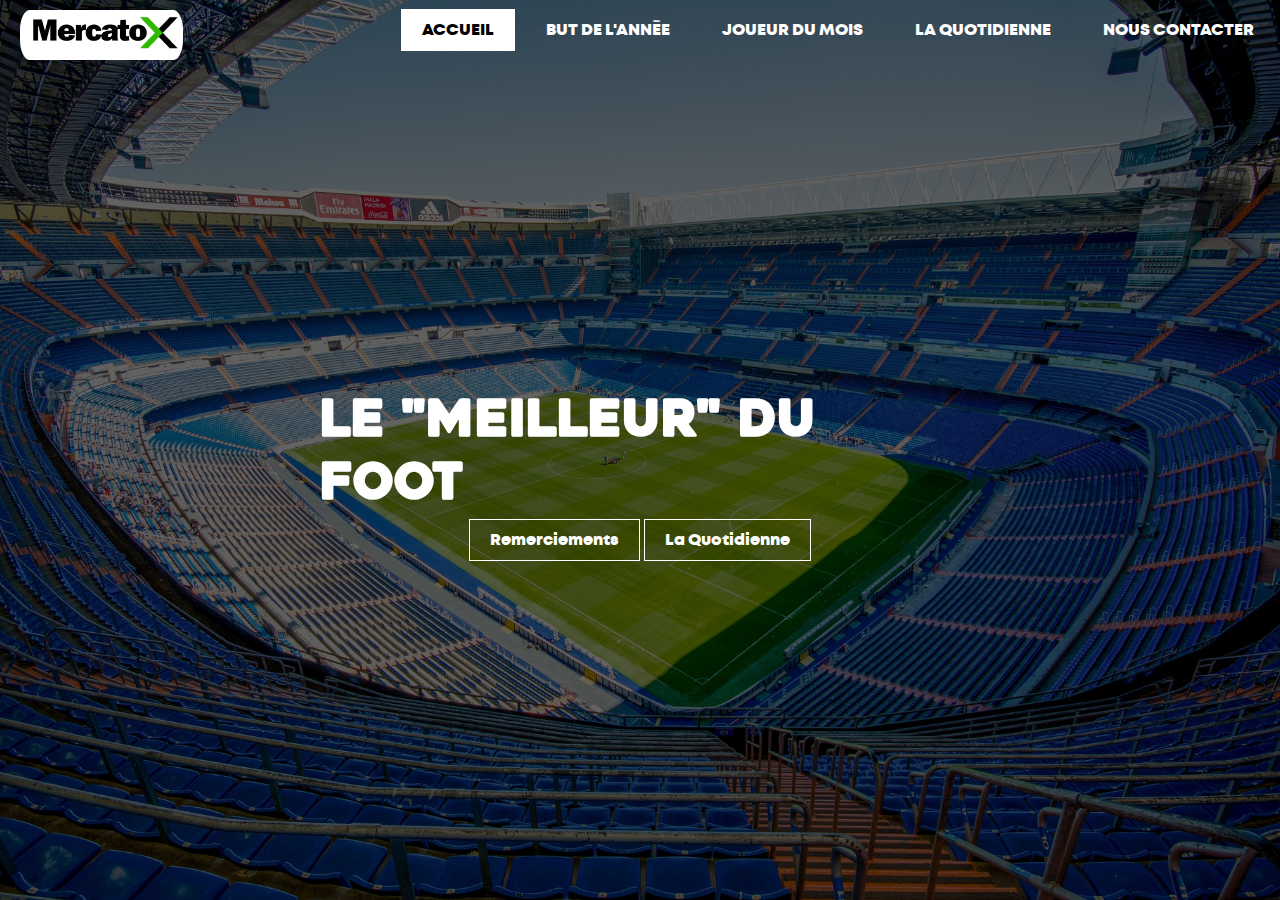
==== index.html @ 40fcdbf8 "r" ====
<!DOCTYPE html>
<html lang="fr">
<head>
    <meta charset="UTF-8">
    <meta name="viewport" content="width=device-width, initial-scale=1.0">
    <link rel="stylesheet" href="Accueil/style.css">
    <link rel="icon" href="https://Ezreal72.github.io/Accueil/Images/Logo.jpg">
    <title>Mercatox</title>
</head>
<body>
    <header> 
        <div class="principale">
            <div class="logo">
                <a href="https://Ezreal72.github.io"><img class="logo_a" src="Accueil/Images/Mercato.png"></a>
            </div>
            <ul>
                <li class="active">
                    <a href="https://Ezreal72.github.io">Accueil</a>
                </li>
                <li>
                    <a href="https://Ezreal72.github.io/GOTY/GOTY.html">But de l'année</a>
                </li>
                <li>
                    <a href="https://Ezreal72.github.io/POTM/potm.html">Joueur du mois</a>
                </li>
                <li>
                    <a href="https://Ezreal72.github.io/Quotidienne/quotidienne.html">La Quotidienne</a>
                </li>
                <li>
                    <a href="https://Ezreal72.github.io/Contact/contact.html">Nous contacter</a>
                </li>
            </ul>
        </div>
        <div class="titre">
            <h1>LE "MEILLEUR" DU FOOT</h1>
        </div>
        <div class="bouton">
            <a href="https://Ezreal72.github.io/Remerciements/remerciement.html" class="btn">Remerciements</a>
            <a href="https://Ezreal72.github.io/Quotidienne/quotidienne.html" class="btn">La Quotidienne</a>
        </div>
    </header>
</body>
</html>
---- Accueil/style.css ----
*{
    padding: 0;
    margin: 0;
    box-sizing: border-box;
    font-family: century;
}

header{
    background-image:linear-gradient(rgba(0,0,0,0.6),rgba(0,0,0,0.6)), url(./Images/Font_accueil.jpg);
    height: 100vh;
    background-size: cover;
    background-position: center;   
}

.logo_a{
    padding: 10px 20px;
    position: absolute;
    width: 203px;
    height: 70px;
    border-radius: 30px;
    display: flex;
}

ul{
    list-style: none;
    float: right;
    display: flex;
    margin-top: 20px;
}

ul li a{
    text-decoration: none;
    color: #fff;
    padding: 10px 20px;
    text-transform: uppercase;
    border: 1px solid transparent;
    margin: 5px;
    font-weight: 500;
    transition: 0.6s;
    font-family: 'montheavy_demo';
}

@font-face {
    font-family: 'montheavy_demo';
    src: url('https://ezreal72.github.io/POTM/Police/mont-heavydemo-webfont[1].woff2') format('woff2'),
         url('https://ezreal72.github.io/POTM/Police/mont-heavydemo-webfont[1].woff') format('woff');
    font-weight: normal;
    font-style: normal;

}

ul li a:hover{
    background-color: #fff;
    color:black;
}

ul li.active a{
    background: #fff;
    color: #000;
}

.principale{
    max-width:114rem;
    margin: 0 auto;
}

.titre{
    position: absolute;
    top: 50%;
    left: 50%;
    transform: translate(-50%, -50%);
}

.titre h1{
    color:#fff;
    font-size: 50px;
    font-weight: bold;
    font-family: 'heavitasregular';
}

@font-face {
    font-family: 'heavitasregular';
    src: url('https://ezreal72.github.io/POTM/Police/heavitas-webfont[1].woff2') format('woff2'),
         url('https://ezreal72.github.io/POTM/Police/heavitas-webfont[1].woff') format('woff');
    font-weight: normal;
    font-style: normal;

}

.bouton{

    position: absolute;
    top: 60%;
    left: 50%;
    transform: translate(-50%, -50%);
}

.bouton a{
    text-decoration: none;
    color: #fff;
    padding: 10px 20px;
    border: 1px solid #fff;
    font-family: 'montheavy_demo';
}

.btn{
    transition: 00.6s ease;
}

.btn:hover{
    background: #fff;
    color:#000;
}
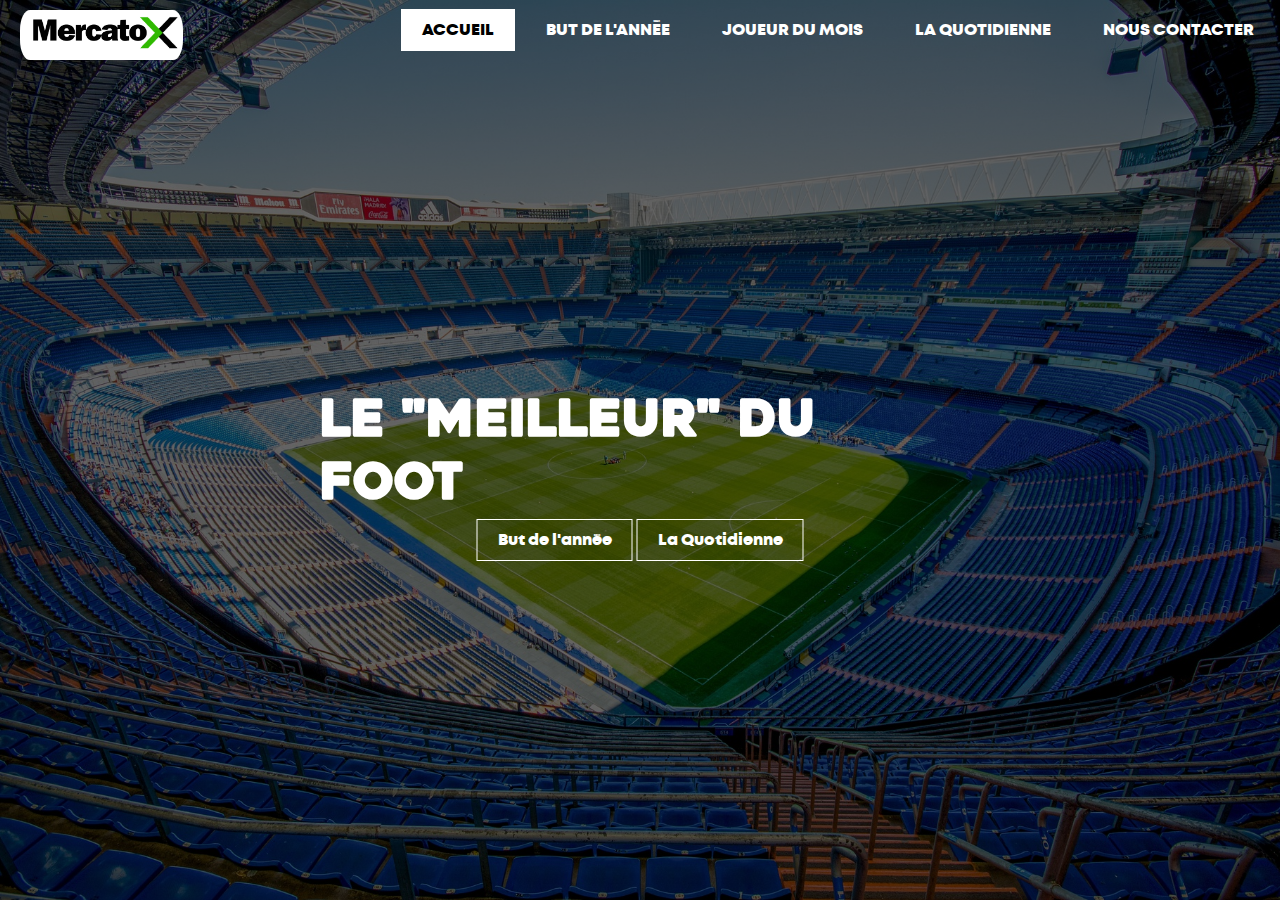
==== commit c4214cb6: "r" ====
--- a/index.html
+++ b/index.html
@@ -35,7 +35,7 @@
             <h1>LE "MEILLEUR" DU FOOT</h1>
         </div>
         <div class="bouton">
-            <a href="https://Ezreal72.github.io/Remerciements/remerciement.html" class="btn">Remerciements</a>
+            <a href="https://Ezreal72.github.io/GOTY/GOTY.html" class="btn">But de l'année</a>
             <a href="https://Ezreal72.github.io/Quotidienne/quotidienne.html" class="btn">La Quotidienne</a>
         </div>
     </header>
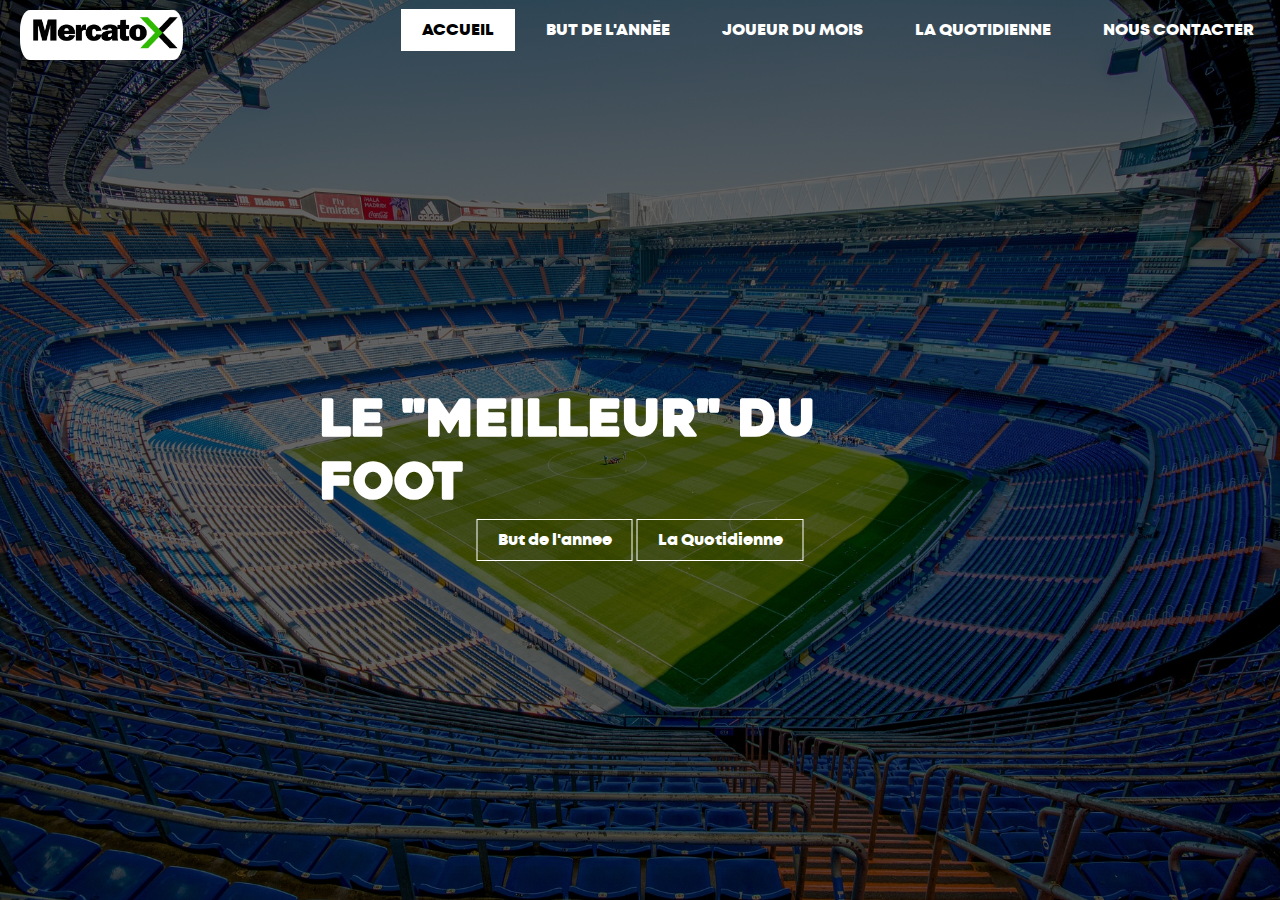
==== commit ac21dde3: "r" ====
--- a/index.html
+++ b/index.html
@@ -35,7 +35,7 @@
             <h1>LE "MEILLEUR" DU FOOT</h1>
         </div>
         <div class="bouton">
-            <a href="https://Ezreal72.github.io/GOTY/GOTY.html" class="btn">But de l'année</a>
+            <a href="https://Ezreal72.github.io/GOTY/GOTY.html" class="btn">But de l'annee</a>
             <a href="https://Ezreal72.github.io/Quotidienne/quotidienne.html" class="btn">La Quotidienne</a>
         </div>
     </header>
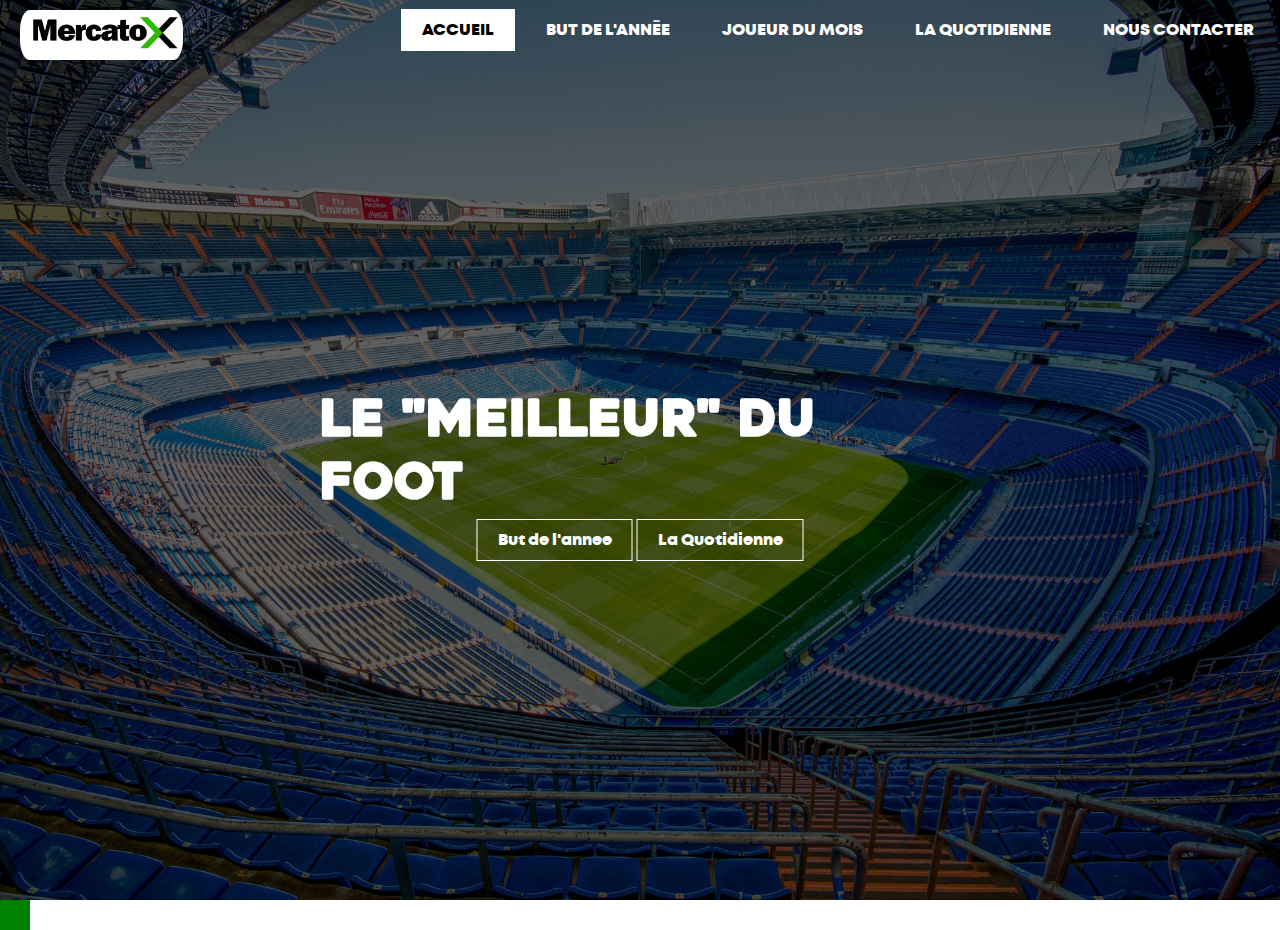
==== commit 7498d048: "r" ====
--- a/index.html
+++ b/index.html
@@ -6,6 +6,48 @@
     <link rel="stylesheet" href="Accueil/style.css">
     <link rel="icon" href="https://Ezreal72.github.io/Accueil/Images/Logo.jpg">
     <title>Mercatox</title>
+    <!--- &@@@@@@@@@@@@@@@@@@@@@@@@@@&#(#&@@@@@@@@@@@@@@@@@@@@@@&&&@@@@@@@@&&&&@@@@@@@@@@@@@@@@@@@@@@@@@@@@@@@@@@@@@@@@@@@@@@@@@@@@@@@@@@@@@@@@@@@@@@@@@@@@@@@@@@@@@@@@@@@@@@@@@@@@@@@&%##(*,/(&@@@@@@@@@@@@@@@@@@
+&@@&@@@@@@@@@@@@@@@@@@@@@&&%/#%@@@@@@@@@@@@@@@@@@@@@@@&&&&@@@@@@@&&&&@@@@@@@@@@@@@@@@@@@@@@@@@@@@@@@@@@@@@@@@@@@@@@@@@@@@@@@@@@@@@@@@@@@@@@@@@@@@@@@@@@@@@@@@@@@@@@@@@@@@@@@@&%#((**/%@@@@@@@@@@@@@@@@@@
+&@@@@@@@@@@@@@@@@@@@@@@@@@&(#%@&&&&@@@@&&@@@%##%@@@@&&&&@&&&&@@@@%##%@@@@@@@&&@&@@&&&@@@@@@@&@@@@@@@@@@@@@@@@@@@@@@@@@@&###&@@@@@&###&@@@@@@@@&@@@@@@@@@@@@@@&@@@@@@@@@@@@@@@@&##((*.(&@@@@@@@@@@@@@@@@@
+@@@@@@@@@@@@@@@@@@@@@@@@@&%(#&&    @(   ,&        (@    @    %%        &@@@@.   (@   &&      ,@@@@,       .@/      @@,        @*   .    @(      ##        (@.      @       @@@@&##((//%%@@@@@@@@@@@@@@@@
+&@@@@@@@@@@&&&&&&&&@&@&@@&/#%@@.   #.   ((   *%    @    @.   %(   /%***%@@@@,    #   %@    @@@@@@@,   ((   @.  .   %@.   %*,*,@    %/,,*@(   ,@@@#   .@   .@.   %@@@@@    /@@@@@%##((/%%&@@@@@@@@@@@@@@@
+&@@@@@@@@&@@&&&&&&&&&&&@&#(#&@@#   ,    @#   ,%    @.   &.   #@/     .&@@@@@,        %@      (@@@@*        &   (   ,@@.     *@@@.     *@@#      &#       ,@@.      @@*   .@@@@@@@%##(((%&%@@@@@@@@@@@@@@
+@@@@@@@@@@@@@&&&@&&&&&&&%/#&@@@@        @#   ,&    @.   &,   (@%%%#.   *@@@@,  .     %@    @@@&&&@*   *&@@@(   #,   @&%%%(    %&%%%(    %#   ,@@@%   .&   .@.   %@@@%    @@@@@@@@&#####%%%%@@@@@@@@@@@@@
+@@@@@@@@@@@@@@&&&&&@@&&&(##&@@@@/      /@%   .&    @,   %*   (&   /@   .@@@@*   @    #@    ###@**&*   *%/(@.        (*   @/   (*   &(   ##   .%%&%   .@   .@.   (%%@    #%%@@@@@@@&#####%%#@@@@@@@@@@@@@
+@@@@@@@@@@@@@&&@@&@@@@&%(#&@@@@@@      %@@&      ,@@@/      (@@&      .@@@@@*   @#   #@       @*,%/   *&((&    @&    @/      /@@/      *@#      ,%   .@   .@.      /       @@@@@@@@%######%#@@@@@@@@@@@@
+@@@@@@@@&&@&&&&&&&&@&&&##%&@@@@@@@@@@@@@@@@@@@@@@@@@@@@@@@@@@@@@@@@@@@@@@@@@@@&%#(.......,*****,,,***//****////((%#@@@@@@@@@@@@@@@@@@@@@@@@@@@@@@@@@@@@@@@@@@@@@@@@@@@@@@@@@@@@@@@@&%###(###%@@@@@@@@@@@
+@@@@&&&&@@@&&&@@@&&@&&%##@@@@@@@@@@@@@@@@@@@@@@@@@@@@@@@@@@@@@@@@@@@@@@@@@@@@&%#,.,,,.,*,,,,,,,,,,,,,******//////(#%&@@@@@@@@@@@@@@@@@@@@@@@@@@@@@@@@@@@@@@@@@@@@@@@@@@@@@@@@@@@@@@@&%%%###(#&@@@@@@@@@@
+@@&&@@&@@@@@@@@@&@&@&&(#%&@@@@@@@@@@@@@@@@@@@@@@@@@@@@@@@@@@@@@@@@@@@@@@@@@&&%(,,*,*,,***,,,,,,,,,,,,*****//*//(((#%%&&&@@@@@@@@@@@@@@@@@@@@@@@@@@@@@@@@@@@@@@@@@@@@@@@@@@@@@@@@@@@@@&%%##(##%@@@@@@@@@@
+&@@@@@@@@@@&@@@@@@&@&%##&&@@@@@@@@@@@@@@@@@@@@@@@@@@@@@@@@@@@@@@@@@@@@@@@&&&/,.,,/,********,,,.,,,,,,,***///(/**//((#%%%%&&@@@@@@@@@@@@@@@@@@@@@@@@@@@@@@@@@@@@@@@@@@@@@@@@@@@@@@@@@@@&%%###(#%@@@@@@@@@
+@@@@@@@@@@@@@@@@@@@&&(#&@@@@@@@@@@@@@@@@@@@@@@@@@@@@@@@@@@@@@@@@@@@@@@@@&(*.,.,,***/*****,,,,,,,,.,*/(((((/(/((////((#(#%#&&&@@@@@@@@@@@@@@@@@@@@@@@@@@@@@@@@@@@@@@@@@@@@@@@@@@@@@@@@@@&%%##(((%@@@@@@@@
+@@@@@@@@@@@@@@@@@@&&###@@@@@@@@@@@@@@@@@@@@@@@@@@@@@@@@@@@@@@@@@@@@@@@&&#/**,*,/((/((/***///*,,,,*/*******/(//((//*//(((#%&&@&&@@@@@@@@@@@@@@@@@@@@@@@@@@@@@@@@@@@@@@@@@@@@@@@@@@@@@@@@@&%#(((/#%@@@@@@@
+&&@@&@&@@@@@@@@@@@&&#%&@@@@@@@@@@@@@@@@@@@@@@@@@@@@@@@@@@@@@@@@@@@@@@@@%(/(////(#(((/*/(((/***,*////***/**/////(*/**//((##%&&&@@@@@@@@@@@@@@@@@@@@@@@@@@@@@@@@@@@@@@@@@@@@@@@@@@@@@@@@@@@&%##(//#&@@@@@@
+@@@@@@@@@@@@@@@@@&&#%%@@@@@@@@@@@@@@@@@@@@@@@@@@@@@@@@@@@@@@@@@@@@@@@&&#//*/*/((((//****,,*,******,,,,,,****////*****/((((%%%&&&@@@@@@@@@@@@@@@@@@@@@@@@@@@@@@@@@@@@@@@@@@@@@@@@@@@@@@@@@@%%###(/%&@@@@@
+@@@@@@@@@@@@@@@@@&&##&@@@@@@@@@@@@@@@@@@@@@@@@@@@@@@@@@@@@@@@@@@@@@@&#*,,.,///((#(/*******,,*****/*,,********//(****/((/(((#%%%&@@@@@@@@@@@@@@@@@@@@@@@@@@@@@@@@@@@@@@@@@@@@@@@@@@@@@@@@@@@%%%#((#%@@@@@
+@@@@@@@@@@@@@@@@@&#%#@@@@@@@@@@@@@@@@@@@@@@@@@@@@@@@@@@@@@@@@@&&&%#//,***//(/(((##//****,,,*/*,**//*,,*****//((((//**/*//((#((%&&&@@@@@@@@@@@@@@@@@@@@@@@@@@@@@@@@@@@@@@@@@@@@@@@@@@@@@@@@@&%%%#(/(#@@@@
+@@@@@@@@@@@@@@@@&%##&@@@@@@@@@@@@@@@@@@@@@@@@@@@@@@@@@@@&&&&&%%((**/**,/**///#((((/(///**,*(((//(((/,,**////((((##(****/*/((((#%&%%&&@&&@@@@@@@@@@@@@@@@@@@@@@@@@@@@@@@@@@@@@@@@@@@@@@@@@@@@&%####((#(/(
+@@@@@@@@@@@@@@@@&#%%@@@@@@@@@@@@@@@@@@@@@@@@@@@@@@@@@@@@&&&&#((*,.,,//***/(//(/((///////*,**////////*,*////////((((((**/((////(###&%&&@@&@@@@@@@@@@@@@@@@@@@@@@@@@@@@@@@@@@@@@@@@@@@@@@@@@@@&%%%###/**,*
+@@@@@@@@@@@@@@@&%##&@@@@@@@@@@@@@@@@@@@@@@@@@@@@@@@@@@@@&#%(*,**/((((///((/((//((/////*************************//(##///*(#(//*/#%%#&&%##&@@@@@@@@@@@@@@@@@@@@@@@@@@@@@@@@@@@@@@@@@@@@@@@@@%%%&%%#/*,,*/(
+@@@@@@@@@@@@@@@&#%%@@@@@@@@@@@@@@@@@@@@@@@@@@@@@@@@@@@@&&&&%/(%%##/(///(**//*/(((//******/((##((((##///****/////*/((/////###/*/%%%%#%&&&@@@@@@@@@@@@@@@@@@@@@@@@@@@@@@@@@@@@@@@@@@@@@@@@&#/**///(#(/////
+@@@@@@@@@@@@@@&%%%&@@@@@@@@@@@@@@@@@@@@@@@@@@@@@@@@@@@@@@@&#%&&%#((/////**//*((/////********//***////**//**//(((////(/(/*###(//###%%%#%%&&@@@@@@@@@@@@@@@@@@@@@@@@@@@@@@@@@@@@@@@@@@@@@@@#%//(///#/***//
+@@@@@@@@&&@@@&&%%(&@@@@@@@@@@@@@@@@@@@@@@@@@@@@@@@@@&&&&&&&%%#((*,***//(/*///(////****//******////*****////*/(((//(((((((#####(((//(((%#####((%@@@@@@@@@@@@@@@@@@@@@@@@@@@@@@@@@@@@@@@@@@#&@@@&%/**/////
+@@@@@@@&&&&&&%*%%&@@@@@@@@@@@@@@@@@@@@@@@@@@&@@@&%#%(/((((((*/*,,,.,*//**//((///(//*/*********///*/****////*(((/(//(%%(#(/((######(((##(#(####%%&@@@@@@@@@@@@@@@@@@@@@@@@@@@@@@@@@@@@@@@@%%@@@&%%#(////(
+@@@@&&&&%/.,#%#%%&@%%&%#&@@@@@@@@@@@@@@@@@@&%(#%#((#((((((((/*,****///**/*/#(/(((//**/*****************/////(((((((#%###((/(#############(((#(((###%&@@@@@@@@@@@@@@@@@@@@@@@@@@@@@@@@@@@@&#&@@@%#(///((/
+&@%**/(((/(#%%#%%/(&%((#&@@@@@@@@@@@@@@&####(((##((##(#(((((/(////#(((///##((/(((////*********************///((((((#%####(#(##%%%##%###((############(((#%@@@@@@@@@@@@@@@@@@@@@@@@@@@@@@@&#%@@@&&%#(/***
+&//(#%#///****#&&&&%%%&&@@@@@@@@@@%#(((////(##((############(#((//##%%(/(##((((((/////**************/*****////((((((##((///#(#%#%%%%###((###%%%############%@@@@@@@@@@@@@@@@@@@@@@@@@@@@@&##&@@@@&%%&&&&
+/((##///((/*//(#%&&@@@@@@@@@@@#////(/(##%%%###%#########%%##((##((##%#(/(#((((#(///////*/****/*******/******//((((#((##((//#((%%%###%%%#################%%%%%%&@@@@@@@@@@@@@@@@@@@@@@@@@@&##%@@@@&@@@%##
+####(((///**///(#%%%&@@@@@@&#%&&&&%%%%%%##############%%%##%#####%%%#%#%(((((#(/((#@@@@@@&&%(////&@@@@@@@&/*///%@@@@@@@%(#(((##%&%######%#############%%%%#######&@@@@@@@@@@@@@@@@@@@@@@@%#%%&@@@&&@@&%%
+####(//**/*/////((%#(((((/((((###%%%%#%%%%%%%#######%%%%%#%%##%%%%%(*%#%####(#((((@           %%&.       .@*(&          ,@((#%#%&%#/#%%%%%%#%########%%###########(((%@@@@@@@@@@@@@@@&%%###%#%@@@&&&&@&%
+#####((//**///(##%&%%####(##%%###(#%%%&%%%%#######%%&%%%#%&%%%%#%%%%%#%(##%%%(((((@.     @,    &@         &(@.    (@.    %%/#%%&%%%%%&%%#%%%##########################%@@&#&%#%%%&%#%#%%#%(%#%@@@@&&&@@&
+####((((((/(##((#%&&&&&%%%##(((#%&&&&&&%%%#####%%%&&&%%%%&%%##(%&##%%%%%#%%%##((((@.     @(    &#    ,    *&@.     &&&&&&@%#(%%%&&&%%#(%%&%%%%#########%#############%#####%#&%%%#%##&&&%%##%%&@@@@@@@@@
+######(/**//**/#%&@&&&&&%%%&&&%&&&&&&&&%%%###%%&&&%%##%%%%%%%%%&%%%#(#%%%%%###(##(@,     .     &*    %.    @(@        ,@%####(###&&&%#%%%&&%%############%%###########%###%%&%%&%%%#%&&&&&##%#%@@@@@@@@@
+%%#######(#(#%%&@@&&@&&&&&%%@@@&&&&&&&%%%%%%%%&&%%%%%%%%%%%%%%%&%%%%%%##(%#(%%%%#(&*         .&@     @/    ##**&@.       %#####(#%&&&&&%&&&&&%%%#%%%%#%%%#%%%%%#####%%%%%%%%&%%&&&&%&&&&&&##%#%@@@@@@@@@
+&#&&&&&&&&@@@@@@&&&&@&&&@&&&&@@@@@@@&&&&%%%%%&%%%%%%%%%%%%%%%%%&%%%&%%%%%#(#%%%%%#&*     @/*//(%           .@*    *@,    .@%%%%%%%&&&&&&%#&&%%%%%%#%%%%%#%%%%%%&&%%%%%%&%%#%@%&@&&&&&&&&&%##%%%&@@@@@@@&
+%%@@@@@@&@@@@@@&@&&@@@&&@@&&&&&&@@@@@@@&&&&&&%%&%%%%%%%%%%%%%%%&%%%&%%%&&&%%%%&%%#&/     @////&/            %(    ,@#     @&%%%%%%%&&%%&&&%%%&&%%%%#%%%%%%%%%%&&&&&%%%%&&%%&@&%&&&&&&&&&&&##%%%&@@@@@@@&
+%&@@@@@&&@@@@@@@@@@@@@@@@@@@&&&%%&&@@@@@&&&&&&&%%%%%&%%%%%%%%%%&%%%&%&&&&&&%%%&%%#&/     @////@      @@     *@.          #@%%%#%#%%%&&%%%%%%%%%&&%%%%%%%%%%&%%%%%%&&&&&%%#%&@&&&&&&&&&&&&&%#%&%%@@@@@@&%
+&&&&@@&%&@@@@@@@@&&@@@@@&@@@@&&&&&&&&&@@@&&&&%%%%%%%&%%%%%%%%%%&%%%&%&&&&%##%#(%&%%@@@@@@&////@@@@@@@#%@@@@@@%/(@@&%%@@@&%%&&&&%%%%%%%&%%%%%%%%%%%%%%%%%%%%%%%%%&&%%%%%%##%&@@&&&&&&&&&&&&&%%&%%@@@@@@&%
+&&&&@&&&&@@@@@@@&@&@@@@@@@@@@&&&&&&&&&&&&&%%%%%%%&&&&%%%%%%%%%%%%%%&#%&%&&%&&%%#&&&&#((((((//(//(////////////////////(#%&%&&&%&%&&%%%&&&%##%%%%%%%%%%%%%%%%%%%%%%%%###%##%%&@@&&&&&&&&&&&&&&%&&%&@@@@@&%
+&&&@@&%%@@@@@@@@@@@@@@@@@@@@@@&&&&&&&&&&&%&&%%%%%&&%%%%%%%%%%%%%&%%&%%&&&%%&&&%%&&&&%#(/((((/((/((////((/////////////((#&&&&&%&%%%%%&&&&&%%%%%%%%#%%%%%%%%%%%%%%%%####%%%%%&@@&&&&&&&&&&&&&&&%&&%@@@@@&%-->
 </head>
 <body>
     <header> 
@@ -39,5 +81,6 @@
             <a href="https://Ezreal72.github.io/Quotidienne/quotidienne.html" class="btn">La Quotidienne</a>
         </div>
     </header>
+    <div id="carre"></div>
 </body>
 </html>
--- a/Accueil/style.css
+++ b/Accueil/style.css
@@ -110,4 +110,13 @@
 .btn:hover{
     background: #fff;
     color:#000;
+}
+
+/*Carre*/
+
+#carre {
+    height: 30px;
+    width: 30px;
+    background : green;
+    position: absolute;
 }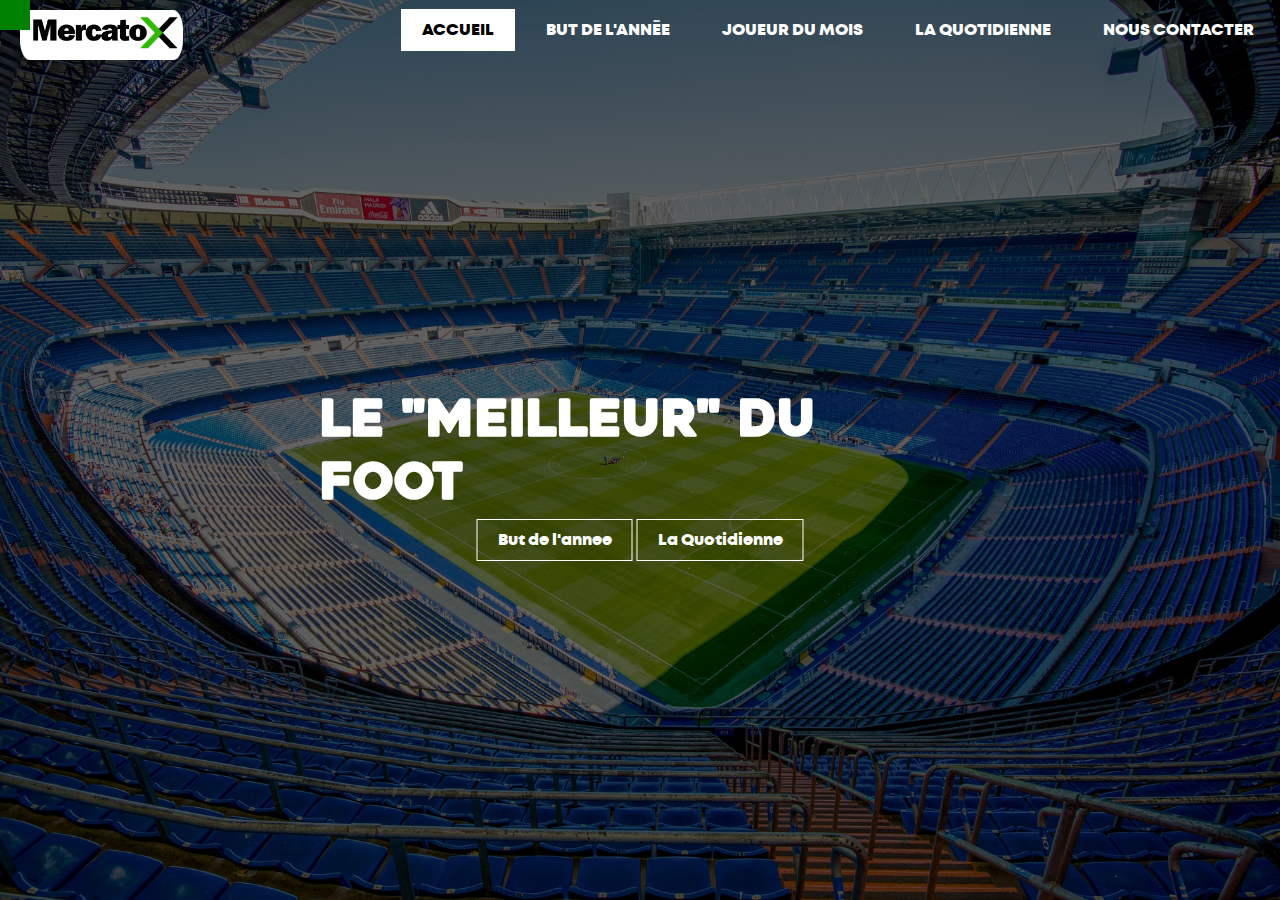
==== commit 7982e27c: "r" ====
--- a/index.html
+++ b/index.html
@@ -80,7 +80,8 @@
             <a href="https://Ezreal72.github.io/GOTY/GOTY.html" class="btn">But de l'annee</a>
             <a href="https://Ezreal72.github.io/Quotidienne/quotidienne.html" class="btn">La Quotidienne</a>
         </div>
+        <div id="carre"></div>
     </header>
-    <div id="carre"></div>
+
 </body>
 </html>
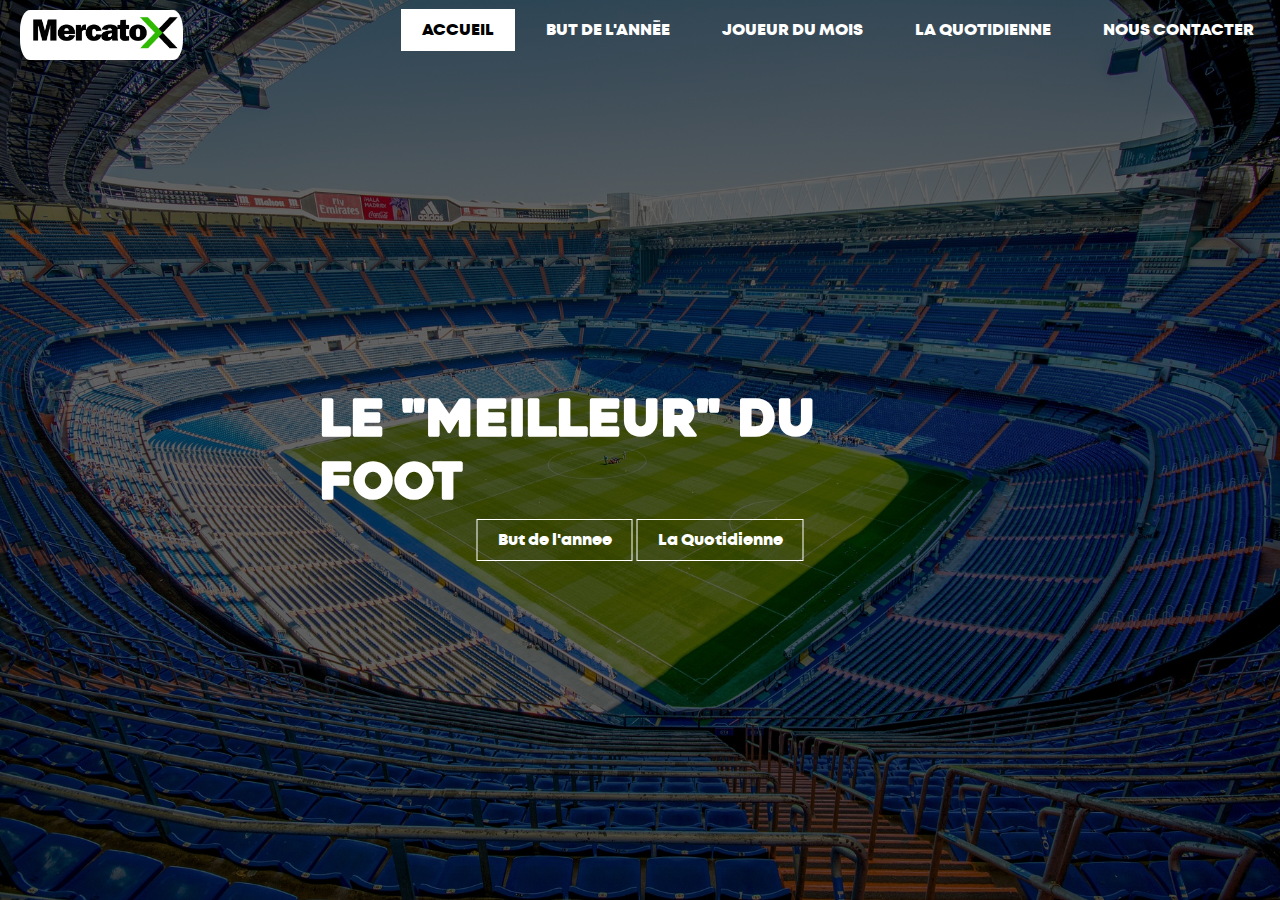
==== commit 60501cb1: "r" ====
--- a/index.html
+++ b/index.html
@@ -6,48 +6,6 @@
     <link rel="stylesheet" href="Accueil/style.css">
     <link rel="icon" href="https://Ezreal72.github.io/Accueil/Images/Logo.jpg">
     <title>Mercatox</title>
-    <!--- &@@@@@@@@@@@@@@@@@@@@@@@@@@&#(#&@@@@@@@@@@@@@@@@@@@@@@&&&@@@@@@@@&&&&@@@@@@@@@@@@@@@@@@@@@@@@@@@@@@@@@@@@@@@@@@@@@@@@@@@@@@@@@@@@@@@@@@@@@@@@@@@@@@@@@@@@@@@@@@@@@@@@@@@@@@@&%##(*,/(&@@@@@@@@@@@@@@@@@@
-&@@&@@@@@@@@@@@@@@@@@@@@@&&%/#%@@@@@@@@@@@@@@@@@@@@@@@&&&&@@@@@@@&&&&@@@@@@@@@@@@@@@@@@@@@@@@@@@@@@@@@@@@@@@@@@@@@@@@@@@@@@@@@@@@@@@@@@@@@@@@@@@@@@@@@@@@@@@@@@@@@@@@@@@@@@@@&%#((**/%@@@@@@@@@@@@@@@@@@
-&@@@@@@@@@@@@@@@@@@@@@@@@@&(#%@&&&&@@@@&&@@@%##%@@@@&&&&@&&&&@@@@%##%@@@@@@@&&@&@@&&&@@@@@@@&@@@@@@@@@@@@@@@@@@@@@@@@@@&###&@@@@@&###&@@@@@@@@&@@@@@@@@@@@@@@&@@@@@@@@@@@@@@@@&##((*.(&@@@@@@@@@@@@@@@@@
-@@@@@@@@@@@@@@@@@@@@@@@@@&%(#&&    @(   ,&        (@    @    %%        &@@@@.   (@   &&      ,@@@@,       .@/      @@,        @*   .    @(      ##        (@.      @       @@@@&##((//%%@@@@@@@@@@@@@@@@
-&@@@@@@@@@@&&&&&&&&@&@&@@&/#%@@.   #.   ((   *%    @    @.   %(   /%***%@@@@,    #   %@    @@@@@@@,   ((   @.  .   %@.   %*,*,@    %/,,*@(   ,@@@#   .@   .@.   %@@@@@    /@@@@@%##((/%%&@@@@@@@@@@@@@@@
-&@@@@@@@@&@@&&&&&&&&&&&@&#(#&@@#   ,    @#   ,%    @.   &.   #@/     .&@@@@@,        %@      (@@@@*        &   (   ,@@.     *@@@.     *@@#      &#       ,@@.      @@*   .@@@@@@@%##(((%&%@@@@@@@@@@@@@@
-@@@@@@@@@@@@@&&&@&&&&&&&%/#&@@@@        @#   ,&    @.   &,   (@%%%#.   *@@@@,  .     %@    @@@&&&@*   *&@@@(   #,   @&%%%(    %&%%%(    %#   ,@@@%   .&   .@.   %@@@%    @@@@@@@@&#####%%%%@@@@@@@@@@@@@
-@@@@@@@@@@@@@@&&&&&@@&&&(##&@@@@/      /@%   .&    @,   %*   (&   /@   .@@@@*   @    #@    ###@**&*   *%/(@.        (*   @/   (*   &(   ##   .%%&%   .@   .@.   (%%@    #%%@@@@@@@&#####%%#@@@@@@@@@@@@@
-@@@@@@@@@@@@@&&@@&@@@@&%(#&@@@@@@      %@@&      ,@@@/      (@@&      .@@@@@*   @#   #@       @*,%/   *&((&    @&    @/      /@@/      *@#      ,%   .@   .@.      /       @@@@@@@@%######%#@@@@@@@@@@@@
-@@@@@@@@&&@&&&&&&&&@&&&##%&@@@@@@@@@@@@@@@@@@@@@@@@@@@@@@@@@@@@@@@@@@@@@@@@@@@&%#(.......,*****,,,***//****////((%#@@@@@@@@@@@@@@@@@@@@@@@@@@@@@@@@@@@@@@@@@@@@@@@@@@@@@@@@@@@@@@@@&%###(###%@@@@@@@@@@@
-@@@@&&&&@@@&&&@@@&&@&&%##@@@@@@@@@@@@@@@@@@@@@@@@@@@@@@@@@@@@@@@@@@@@@@@@@@@@&%#,.,,,.,*,,,,,,,,,,,,,******//////(#%&@@@@@@@@@@@@@@@@@@@@@@@@@@@@@@@@@@@@@@@@@@@@@@@@@@@@@@@@@@@@@@@&%%%###(#&@@@@@@@@@@
-@@&&@@&@@@@@@@@@&@&@&&(#%&@@@@@@@@@@@@@@@@@@@@@@@@@@@@@@@@@@@@@@@@@@@@@@@@@&&%(,,*,*,,***,,,,,,,,,,,,*****//*//(((#%%&&&@@@@@@@@@@@@@@@@@@@@@@@@@@@@@@@@@@@@@@@@@@@@@@@@@@@@@@@@@@@@@&%%##(##%@@@@@@@@@@
-&@@@@@@@@@@&@@@@@@&@&%##&&@@@@@@@@@@@@@@@@@@@@@@@@@@@@@@@@@@@@@@@@@@@@@@@&&&/,.,,/,********,,,.,,,,,,,***///(/**//((#%%%%&&@@@@@@@@@@@@@@@@@@@@@@@@@@@@@@@@@@@@@@@@@@@@@@@@@@@@@@@@@@@&%%###(#%@@@@@@@@@
-@@@@@@@@@@@@@@@@@@@&&(#&@@@@@@@@@@@@@@@@@@@@@@@@@@@@@@@@@@@@@@@@@@@@@@@@&(*.,.,,***/*****,,,,,,,,.,*/(((((/(/((////((#(#%#&&&@@@@@@@@@@@@@@@@@@@@@@@@@@@@@@@@@@@@@@@@@@@@@@@@@@@@@@@@@@&%%##(((%@@@@@@@@
-@@@@@@@@@@@@@@@@@@&&###@@@@@@@@@@@@@@@@@@@@@@@@@@@@@@@@@@@@@@@@@@@@@@@&&#/**,*,/((/((/***///*,,,,*/*******/(//((//*//(((#%&&@&&@@@@@@@@@@@@@@@@@@@@@@@@@@@@@@@@@@@@@@@@@@@@@@@@@@@@@@@@@&%#(((/#%@@@@@@@
-&&@@&@&@@@@@@@@@@@&&#%&@@@@@@@@@@@@@@@@@@@@@@@@@@@@@@@@@@@@@@@@@@@@@@@@%(/(////(#(((/*/(((/***,*////***/**/////(*/**//((##%&&&@@@@@@@@@@@@@@@@@@@@@@@@@@@@@@@@@@@@@@@@@@@@@@@@@@@@@@@@@@@&%##(//#&@@@@@@
-@@@@@@@@@@@@@@@@@&&#%%@@@@@@@@@@@@@@@@@@@@@@@@@@@@@@@@@@@@@@@@@@@@@@@&&#//*/*/((((//****,,*,******,,,,,,****////*****/((((%%%&&&@@@@@@@@@@@@@@@@@@@@@@@@@@@@@@@@@@@@@@@@@@@@@@@@@@@@@@@@@@%%###(/%&@@@@@
-@@@@@@@@@@@@@@@@@&&##&@@@@@@@@@@@@@@@@@@@@@@@@@@@@@@@@@@@@@@@@@@@@@@&#*,,.,///((#(/*******,,*****/*,,********//(****/((/(((#%%%&@@@@@@@@@@@@@@@@@@@@@@@@@@@@@@@@@@@@@@@@@@@@@@@@@@@@@@@@@@@%%%#((#%@@@@@
-@@@@@@@@@@@@@@@@@&#%#@@@@@@@@@@@@@@@@@@@@@@@@@@@@@@@@@@@@@@@@@&&&%#//,***//(/(((##//****,,,*/*,**//*,,*****//((((//**/*//((#((%&&&@@@@@@@@@@@@@@@@@@@@@@@@@@@@@@@@@@@@@@@@@@@@@@@@@@@@@@@@@&%%%#(/(#@@@@
-@@@@@@@@@@@@@@@@&%##&@@@@@@@@@@@@@@@@@@@@@@@@@@@@@@@@@@@&&&&&%%((**/**,/**///#((((/(///**,*(((//(((/,,**////((((##(****/*/((((#%&%%&&@&&@@@@@@@@@@@@@@@@@@@@@@@@@@@@@@@@@@@@@@@@@@@@@@@@@@@@&%####((#(/(
-@@@@@@@@@@@@@@@@&#%%@@@@@@@@@@@@@@@@@@@@@@@@@@@@@@@@@@@@&&&&#((*,.,,//***/(//(/((///////*,**////////*,*////////((((((**/((////(###&%&&@@&@@@@@@@@@@@@@@@@@@@@@@@@@@@@@@@@@@@@@@@@@@@@@@@@@@@&%%%###/**,*
-@@@@@@@@@@@@@@@&%##&@@@@@@@@@@@@@@@@@@@@@@@@@@@@@@@@@@@@&#%(*,**/((((///((/((//((/////*************************//(##///*(#(//*/#%%#&&%##&@@@@@@@@@@@@@@@@@@@@@@@@@@@@@@@@@@@@@@@@@@@@@@@@@%%%&%%#/*,,*/(
-@@@@@@@@@@@@@@@&#%%@@@@@@@@@@@@@@@@@@@@@@@@@@@@@@@@@@@@&&&&%/(%%##/(///(**//*/(((//******/((##((((##///****/////*/((/////###/*/%%%%#%&&&@@@@@@@@@@@@@@@@@@@@@@@@@@@@@@@@@@@@@@@@@@@@@@@@&#/**///(#(/////
-@@@@@@@@@@@@@@&%%%&@@@@@@@@@@@@@@@@@@@@@@@@@@@@@@@@@@@@@@@&#%&&%#((/////**//*((/////********//***////**//**//(((////(/(/*###(//###%%%#%%&&@@@@@@@@@@@@@@@@@@@@@@@@@@@@@@@@@@@@@@@@@@@@@@@#%//(///#/***//
-@@@@@@@@&&@@@&&%%(&@@@@@@@@@@@@@@@@@@@@@@@@@@@@@@@@@&&&&&&&%%#((*,***//(/*///(////****//******////*****////*/(((//(((((((#####(((//(((%#####((%@@@@@@@@@@@@@@@@@@@@@@@@@@@@@@@@@@@@@@@@@@#&@@@&%/**/////
-@@@@@@@&&&&&&%*%%&@@@@@@@@@@@@@@@@@@@@@@@@@@&@@@&%#%(/((((((*/*,,,.,*//**//((///(//*/*********///*/****////*(((/(//(%%(#(/((######(((##(#(####%%&@@@@@@@@@@@@@@@@@@@@@@@@@@@@@@@@@@@@@@@@%%@@@&%%#(////(
-@@@@&&&&%/.,#%#%%&@%%&%#&@@@@@@@@@@@@@@@@@@&%(#%#((#((((((((/*,****///**/*/#(/(((//**/*****************/////(((((((#%###((/(#############(((#(((###%&@@@@@@@@@@@@@@@@@@@@@@@@@@@@@@@@@@@@&#&@@@%#(///((/
-&@%**/(((/(#%%#%%/(&%((#&@@@@@@@@@@@@@@&####(((##((##(#(((((/(////#(((///##((/(((////*********************///((((((#%####(#(##%%%##%###((############(((#%@@@@@@@@@@@@@@@@@@@@@@@@@@@@@@@&#%@@@&&%#(/***
-&//(#%#///****#&&&&%%%&&@@@@@@@@@@%#(((////(##((############(#((//##%%(/(##((((((/////**************/*****////((((((##((///#(#%#%%%%###((###%%%############%@@@@@@@@@@@@@@@@@@@@@@@@@@@@@&##&@@@@&%%&&&&
-/((##///((/*//(#%&&@@@@@@@@@@@#////(/(##%%%###%#########%%##((##((##%#(/(#((((#(///////*/****/*******/******//((((#((##((//#((%%%###%%%#################%%%%%%&@@@@@@@@@@@@@@@@@@@@@@@@@@&##%@@@@&@@@%##
-####(((///**///(#%%%&@@@@@@&#%&&&&%%%%%%##############%%%##%#####%%%#%#%(((((#(/((#@@@@@@&&%(////&@@@@@@@&/*///%@@@@@@@%(#(((##%&%######%#############%%%%#######&@@@@@@@@@@@@@@@@@@@@@@@%#%%&@@@&&@@&%%
-####(//**/*/////((%#(((((/((((###%%%%#%%%%%%%#######%%%%%#%%##%%%%%(*%#%####(#((((@           %%&.       .@*(&          ,@((#%#%&%#/#%%%%%%#%########%%###########(((%@@@@@@@@@@@@@@@&%%###%#%@@@&&&&@&%
-#####((//**///(##%&%%####(##%%###(#%%%&%%%%#######%%&%%%#%&%%%%#%%%%%#%(##%%%(((((@.     @,    &@         &(@.    (@.    %%/#%%&%%%%%&%%#%%%##########################%@@&#&%#%%%&%#%#%%#%(%#%@@@@&&&@@&
-####((((((/(##((#%&&&&&%%%##(((#%&&&&&&%%%#####%%%&&&%%%%&%%##(%&##%%%%%#%%%##((((@.     @(    &#    ,    *&@.     &&&&&&@%#(%%%&&&%%#(%%&%%%%#########%#############%#####%#&%%%#%##&&&%%##%%&@@@@@@@@@
-######(/**//**/#%&@&&&&&%%%&&&%&&&&&&&&%%%###%%&&&%%##%%%%%%%%%&%%%#(#%%%%%###(##(@,     .     &*    %.    @(@        ,@%####(###&&&%#%%%&&%%############%%###########%###%%&%%&%%%#%&&&&&##%#%@@@@@@@@@
-%%#######(#(#%%&@@&&@&&&&&%%@@@&&&&&&&%%%%%%%%&&%%%%%%%%%%%%%%%&%%%%%%##(%#(%%%%#(&*         .&@     @/    ##**&@.       %#####(#%&&&&&%&&&&&%%%#%%%%#%%%#%%%%%#####%%%%%%%%&%%&&&&%&&&&&&##%#%@@@@@@@@@
-&#&&&&&&&&@@@@@@&&&&@&&&@&&&&@@@@@@@&&&&%%%%%&%%%%%%%%%%%%%%%%%&%%%&%%%%%#(#%%%%%#&*     @/*//(%           .@*    *@,    .@%%%%%%%&&&&&&%#&&%%%%%%#%%%%%#%%%%%%&&%%%%%%&%%#%@%&@&&&&&&&&&%##%%%&@@@@@@@&
-%%@@@@@@&@@@@@@&@&&@@@&&@@&&&&&&@@@@@@@&&&&&&%%&%%%%%%%%%%%%%%%&%%%&%%%&&&%%%%&%%#&/     @////&/            %(    ,@#     @&%%%%%%%&&%%&&&%%%&&%%%%#%%%%%%%%%%&&&&&%%%%&&%%&@&%&&&&&&&&&&&##%%%&@@@@@@@&
-%&@@@@@&&@@@@@@@@@@@@@@@@@@@&&&%%&&@@@@@&&&&&&&%%%%%&%%%%%%%%%%&%%%&%&&&&&&%%%&%%#&/     @////@      @@     *@.          #@%%%#%#%%%&&%%%%%%%%%&&%%%%%%%%%%&%%%%%%&&&&&%%#%&@&&&&&&&&&&&&&%#%&%%@@@@@@&%
-&&&&@@&%&@@@@@@@@&&@@@@@&@@@@&&&&&&&&&@@@&&&&%%%%%%%&%%%%%%%%%%&%%%&%&&&&%##%#(%&%%@@@@@@&////@@@@@@@#%@@@@@@%/(@@&%%@@@&%%&&&&%%%%%%%&%%%%%%%%%%%%%%%%%%%%%%%%%&&%%%%%%##%&@@&&&&&&&&&&&&&%%&%%@@@@@@&%
-&&&&@&&&&@@@@@@@&@&@@@@@@@@@@&&&&&&&&&&&&&%%%%%%%&&&&%%%%%%%%%%%%%%&#%&%&&%&&%%#&&&&#((((((//(//(////////////////////(#%&%&&&%&%&&%%%&&&%##%%%%%%%%%%%%%%%%%%%%%%%%###%##%%&@@&&&&&&&&&&&&&&%&&%&@@@@@&%
-&&&@@&%%@@@@@@@@@@@@@@@@@@@@@@&&&&&&&&&&&%&&%%%%%&&%%%%%%%%%%%%%&%%&%%&&&%%&&&%%&&&&%#(/((((/((/((////((/////////////((#&&&&&%&%%%%%&&&&&%%%%%%%%#%%%%%%%%%%%%%%%%####%%%%%&@@&&&&&&&&&&&&&&&%&&%@@@@@&%-->
 </head>
 <body>
     <header> 
@@ -80,8 +38,6 @@
             <a href="https://Ezreal72.github.io/GOTY/GOTY.html" class="btn">But de l'annee</a>
             <a href="https://Ezreal72.github.io/Quotidienne/quotidienne.html" class="btn">La Quotidienne</a>
         </div>
-        <div id="carre"></div>
     </header>
-
 </body>
 </html>
--- a/Accueil/style.css
+++ b/Accueil/style.css
@@ -111,12 +111,3 @@
     background: #fff;
     color:#000;
 }
-
-/*Carre*/
-
-#carre {
-    height: 30px;
-    width: 30px;
-    background : green;
-    position: absolute;
-}